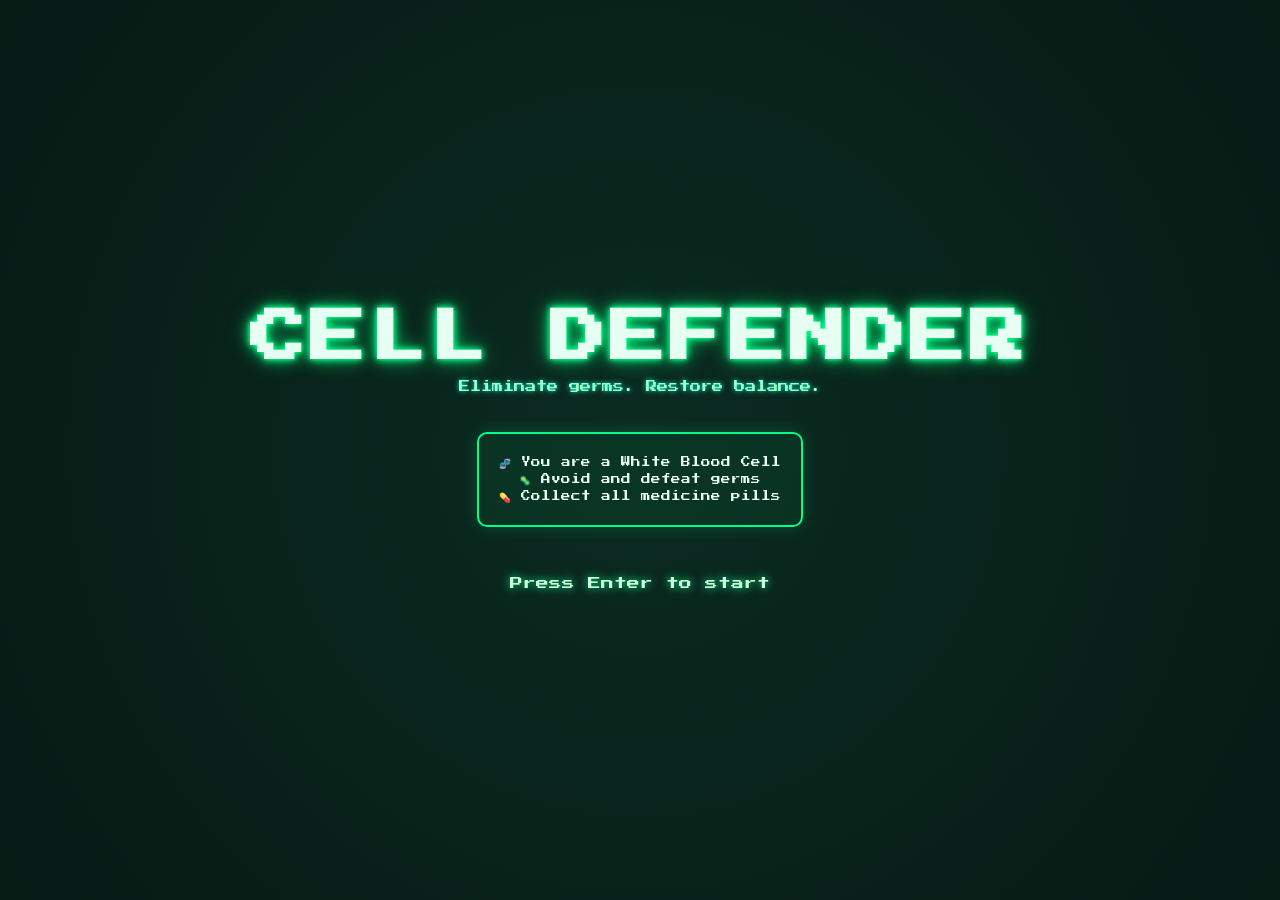
==== personal-projects/cell-defender/index.html @ 7b0706cb "feat(cell-defender): add two more enemies" ====
<!doctype html>
<html lang="en">
	<head>
		<meta charset="UTF-8" />
		<meta name="viewport" content="width=device-width, initial-scale=1.0" />
		<link rel="stylesheet" href="./css/main.css" />
		<link rel="icon" href="./assets/images/favicon.png" type="image/png" />
		<script defer type="module" src="./js/main.js"></script>
		<title>Cell Defender</title>
	</head>
	<body>
		<main class="container">
			<section id="start-screen" class="start-screen">
				<h1 class="title">CELL DEFENDER</h1>
				<p class="subtitle">Eliminate germs. Restore balance.</p>

				<article class="menu-box">
					<p>🧬 You are a White Blood Cell</p>
					<p>🦠 Avoid and defeat germs</p>
					<p>💊 Collect all medicine pills</p>
				</article>

				<p class="start-text">Press Enter to start</p>
			</section>

			<section id="game-screen" class="game-screen hidden">
				<div id="tiles-container" class="tiles-container">&nbsp;</div>

				<article id="white-cell" class="white-cell">&nbsp;</article>
				<article id="biru" class="enemy biru">&nbsp;</article>
				<article id="bacu" class="enemy bacu">&nbsp;</article>
				<article id="gemru" class="enemy gemru">&nbsp;</article>
			</section>
		</main>
	</body>
</html>
---- personal-projects/cell-defender/css/main.css ----
@import url(https://fonts.googleapis.com/css?family=Press+Start+2P:regular);

:root {
	--white-400: #e6fff2;
	--white-500: #ccffdd;

	--green-300: #00ff88;
	--green-400: #00cc66;
	--green-700: #0b2b21;
	--green-800: #061a14;

	--color-start: var(--white-500);
	--bg-body: radial-gradient(
		circle at center,
		var(--green-700),
		var(--green-800)
	);
}

:root {
	--rem: calc(1rem / 16);
	--text-font: 'Press Start 2P', monospace;
}

:root {
	--character-size: clamp(calc(19 * var(--rem)), 5vw, calc(50 * var(--rem)));

	--vertical-tile-count: 11;
	--horizontal-tile-count: 20;

	--map-width: calc(var(--horizontal-tile-count) * var(--character-size));
	--map-height: calc(var(--vertical-tile-count) * var(--character-size));
}

*,
*::before,
*::after {
	margin: 0;
	padding: 0;
	box-sizing: border-box;
}

html {
	font-size: 100%;
	font-family: var(--text-font);
}

body {
	background: var(--bg-body);
	height: 100vh;
	width: 100vw;
	overflow: hidden;
}

.container {
	height: 100%;
	display: flex;
	align-items: center;
	justify-content: center;
}

section.hidden {
	display: none;
}

.start-screen {
	text-align: center;
	color: var(--white-400);
	display: flex;
	flex-direction: column;
	align-items: center;

	.title {
		font-size: clamp(1.5rem, 5vw, 3.5rem);
		letter-spacing: 4px;

		text-shadow:
			0 0 5px var(--green-300),
			0 0 10px var(--green-300),
			0 0 20px var(--green-400),
			2px 2px #003322;

		animation: pulseGlow 2s infinite;
	}

	.subtitle {
		font-size: clamp(0.5rem, 5vw, 0.7rem);
		margin-top: 15px;
		color: #99ffcc;

		text-shadow: 0 0 5px #00ffcc;
	}

	.menu-box {
		margin-top: 40px;
		padding: 20px;
		border: 2px solid var(--green-300);
		border-radius: 10px;

		background: #00ff880d;
		box-shadow: 0 0 15px rgba(0, 255, 136, 0.2);

		font-size: 0.6rem;
		line-height: 1.8;
	}

	.start-text {
		margin-top: 50px;
		font-size: clamp(0.6rem, 5vw, 0.8rem);
		color: var(--color-start);

		text-shadow: 0 0 8px var(--green-300);

		animation: blink 1.2s infinite;
	}
}

/* ==============================
   Animations
============================== */
@keyframes blink {
	50% {
		opacity: 0.3;
	}
}

@keyframes pulseGlow {
	0% {
		text-shadow: 0 0 5px var(--green-300);
	}
	50% {
		text-shadow: 0 0 25px var(--green-300);
	}
	100% {
		text-shadow: 0 0 5px var(--green-300);
	}
}

.game-screen {
	position: relative;
	width: var(--map-width);
	height: var(--map-height);
	outline: 1px solid var(--green-400);

	.tiles-container {
		position: absolute;
		top: 0;
		left: 0;
		z-index: -100;

		.tiles {
			display: inline-block;
			width: var(--character-size);
			height: var(--character-size);

			&.wall {
				background: url('../assets/images/moving-cell.gif') no-repeat
					center/cover;
			}

			&.pill {
				background: url('../assets/images/pill.png') no-repeat
					center/cover;
			}
		}
	}

	.white-cell {
		position: absolute;
		z-index: 100;
		width: var(--character-size);
		height: var(--character-size);
		background: url('../assets/images/white-blood.gif') no-repeat
			center/cover;
	}

	.enemy {
		position: absolute;
		z-index: 100;
		width: var(--character-size);
		height: var(--character-size);

		&.biru {
			background: url('../assets/images/biru.gif') no-repeat center/cover;
		}

		&.bacu {
			background: url('../assets/images/bacu.gif') no-repeat center/cover;
		}

		&.gemru {
			background: url('../assets/images/gemru.gif') no-repeat center/cover;
		}
	}
}
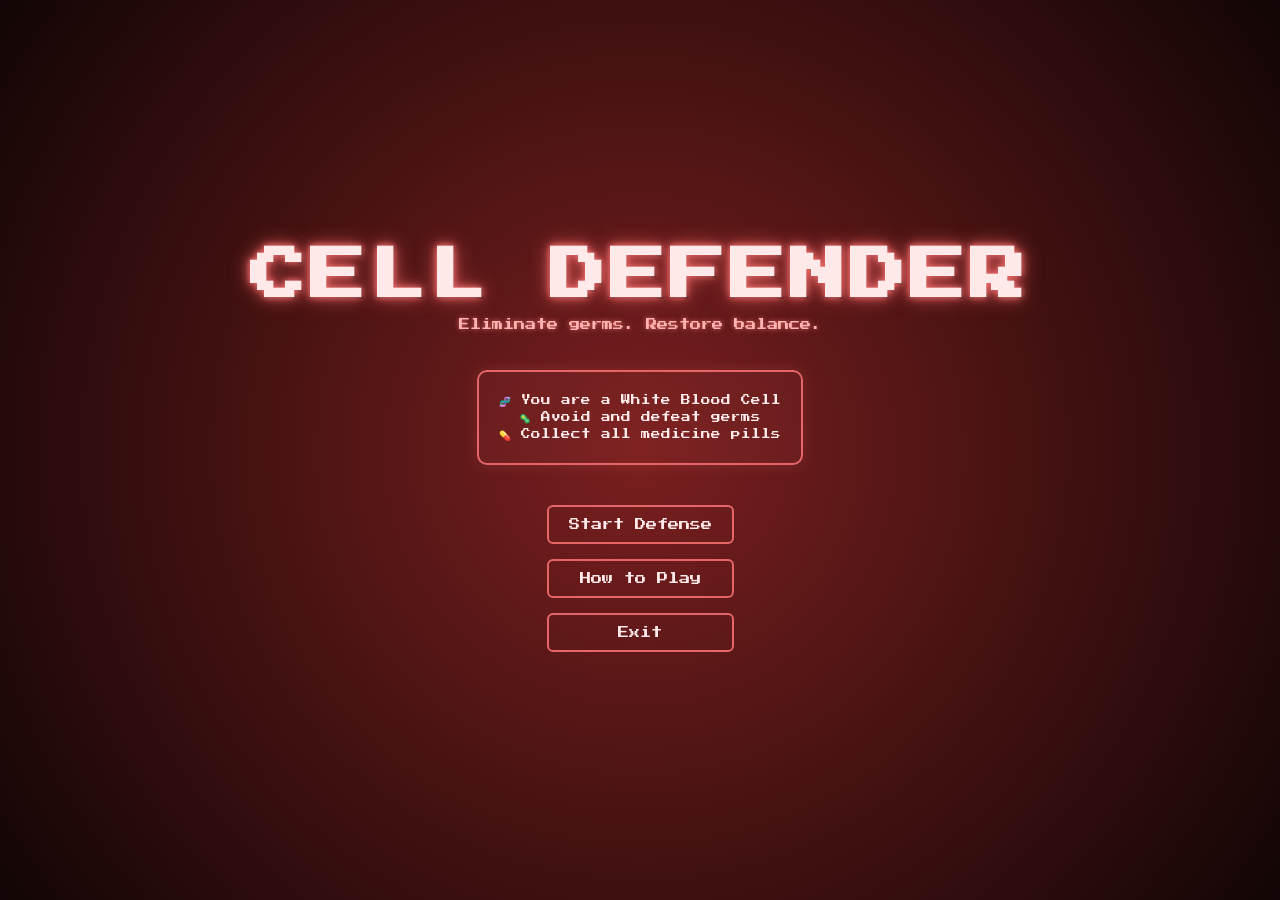
==== commit 9087699e: "feat(cell-defender): place buttons on start screen" ====
--- a/personal-projects/cell-defender/index.html
+++ b/personal-projects/cell-defender/index.html
@@ -11,16 +11,24 @@
 	<body>
 		<main class="container">
 			<section id="start-screen" class="start-screen">
-				<h1 class="title">CELL DEFENDER</h1>
-				<p class="subtitle">Eliminate germs. Restore balance.</p>
+				<header>
+					<h1 class="title">CELL DEFENDER</h1>
+					<p class="subtitle">Eliminate germs. Restore balance.</p>
+				</header>
 
-				<article class="menu-box">
+				<section class="menu-box">
 					<p>🧬 You are a White Blood Cell</p>
 					<p>🦠 Avoid and defeat germs</p>
 					<p>💊 Collect all medicine pills</p>
-				</article>
+				</section>
 
-				<p class="start-text">Press Enter to start</p>
+				<section class="menu-buttons">
+					<button id="start-btn" class="menu-btn">
+						Start Defense
+					</button>
+					<button id="how-btn" class="menu-btn">How to Play</button>
+					<button id="exit-btn" class="menu-btn">Exit</button>
+				</section>
 			</section>
 
 			<section id="game-screen" class="game-screen hidden">
--- a/personal-projects/cell-defender/css/main.css
+++ b/personal-projects/cell-defender/css/main.css
@@ -1,35 +1,33 @@
 @import url(https://fonts.googleapis.com/css?family=Press+Start+2P:regular);
 
 :root {
-	--white-400: #e6fff2;
-	--white-500: #ccffdd;
+	--white-400: #ffe9e9;
+	--white-500: #ffb3b3;
 
-	--green-300: #00ff88;
-	--green-400: #00cc66;
-	--green-700: #0b2b21;
-	--green-800: #061a14;
+	--red-300: #e46666;
+	--red-400: #c94f4f;
+	--red-700: #7a1f1f;
+	--red-800: #120505;
+
+	--radius-sm: 6px;
+	--radius-md: 10px;
+	--radius-lg: 16px;
 
 	--color-start: var(--white-500);
-	--bg-body: radial-gradient(
+	--color-bg: radial-gradient(
 		circle at center,
-		var(--green-700),
-		var(--green-800)
+		var(--red-700),
+		var(--red-800)
 	);
-}
 
-:root {
+	--font-primary: 'Press Start 2P', monospace;
+
 	--rem: calc(1rem / 16);
-	--text-font: 'Press Start 2P', monospace;
-}
-
-:root {
 	--character-size: clamp(calc(19 * var(--rem)), 5vw, calc(50 * var(--rem)));
-
-	--vertical-tile-count: 11;
-	--horizontal-tile-count: 20;
-
-	--map-width: calc(var(--horizontal-tile-count) * var(--character-size));
-	--map-height: calc(var(--vertical-tile-count) * var(--character-size));
+	--tile-count-vertical: 11;
+	--tile-count-horizontal: 20;
+	--map-width: calc(var(--tile-count-horizontal) * var(--character-size));
+	--map-height: calc(var(--tile-count-vertical) * var(--character-size));
 }
 
 *,
@@ -42,11 +40,11 @@
 
 html {
 	font-size: 100%;
-	font-family: var(--text-font);
+	font-family: var(--font-primary);
 }
 
 body {
-	background: var(--bg-body);
+	background: var(--color-bg);
 	height: 100vh;
 	width: 100vw;
 	overflow: hidden;
@@ -59,7 +57,8 @@
 	justify-content: center;
 }
 
-section.hidden {
+.start-screen.hidden,
+.game-screen.hidden {
 	display: none;
 }
 
@@ -69,127 +68,128 @@
 	display: flex;
 	flex-direction: column;
 	align-items: center;
-
-	.title {
-		font-size: clamp(1.5rem, 5vw, 3.5rem);
-		letter-spacing: 4px;
-
-		text-shadow:
-			0 0 5px var(--green-300),
-			0 0 10px var(--green-300),
-			0 0 20px var(--green-400),
-			2px 2px #003322;
-
-		animation: pulseGlow 2s infinite;
-	}
-
-	.subtitle {
-		font-size: clamp(0.5rem, 5vw, 0.7rem);
-		margin-top: 15px;
-		color: #99ffcc;
-
-		text-shadow: 0 0 5px #00ffcc;
-	}
-
-	.menu-box {
-		margin-top: 40px;
-		padding: 20px;
-		border: 2px solid var(--green-300);
-		border-radius: 10px;
-
-		background: #00ff880d;
-		box-shadow: 0 0 15px rgba(0, 255, 136, 0.2);
-
-		font-size: 0.6rem;
-		line-height: 1.8;
-	}
-
-	.start-text {
-		margin-top: 50px;
-		font-size: clamp(0.6rem, 5vw, 0.8rem);
-		color: var(--color-start);
-
-		text-shadow: 0 0 8px var(--green-300);
-
-		animation: blink 1.2s infinite;
-	}
 }
 
-/* ==============================
-   Animations
-============================== */
-@keyframes blink {
-	50% {
-		opacity: 0.3;
-	}
+.title {
+	font-size: clamp(1.5rem, 5vw, 3.5rem);
+	letter-spacing: 4px;
+	text-shadow:
+		0 0 5px var(--red-300),
+		0 0 10px var(--red-300),
+		0 0 20px var(--red-400),
+		2px 2px #200b0b;
+	animation: pulseGlow 2s infinite;
 }
 
 @keyframes pulseGlow {
 	0% {
-		text-shadow: 0 0 5px var(--green-300);
+		text-shadow: 0 0 5px var(--red-300);
 	}
 	50% {
-		text-shadow: 0 0 25px var(--green-300);
+		text-shadow: 0 0 25px var(--red-300);
 	}
 	100% {
-		text-shadow: 0 0 5px var(--green-300);
+		text-shadow: 0 0 5px var(--red-300);
 	}
+}
+
+.subtitle {
+	font-size: clamp(0.5rem, 5vw, 0.7rem);
+	margin-top: 15px;
+	color: var(--white-500);
+	text-shadow: 0 0 5px var(--red-300);
+}
+
+.menu-box {
+	margin-top: 40px;
+	padding: 20px;
+	border: 2px solid var(--red-300);
+	border-radius: var(--radius-md);
+	background: #e466660d;
+	box-shadow: 0 0 15px rgba(228, 102, 102, 0.2);
+	font-size: 0.6rem;
+	line-height: 1.8;
+}
+
+.menu-buttons {
+	margin-top: 40px;
+	display: flex;
+	flex-direction: column;
+	gap: 15px;
+}
+
+.menu-btn {
+	font-family: var(--font-primary);
+	font-size: 0.7rem;
+	padding: 12px 20px;
+	border: 2px solid var(--red-300);
+	background: transparent;
+	color: var(--white-400);
+	cursor: pointer;
+	border-radius: var(--radius-sm);
+	transition: all 0.2s ease;
+}
+
+.menu-btn:hover {
+	background: var(--red-300);
+	color: #120505;
+	box-shadow: 0 0 10px var(--red-300);
 }
 
 .game-screen {
 	position: relative;
+	box-sizing: content-box;
 	width: var(--map-width);
 	height: var(--map-height);
-	outline: 1px solid var(--green-400);
+	border: 1px solid var(--red-400);
+	border-radius: var(--radius-lg);
+}
 
-	.tiles-container {
-		position: absolute;
-		top: 0;
-		left: 0;
-		z-index: -100;
+.tiles-container {
+	position: absolute;
+	top: 0;
+	left: 0;
+	z-index: -100;
+}
 
-		.tiles {
-			display: inline-block;
-			width: var(--character-size);
-			height: var(--character-size);
+.tiles {
+	display: inline-block;
+	width: var(--character-size);
+	height: var(--character-size);
 
-			&.wall {
-				background: url('../assets/images/moving-cell.gif') no-repeat
-					center/cover;
-			}
-
-			&.pill {
-				background: url('../assets/images/pill.png') no-repeat
-					center/cover;
-			}
-		}
-	}
-
-	.white-cell {
-		position: absolute;
-		z-index: 100;
-		width: var(--character-size);
-		height: var(--character-size);
-		background: url('../assets/images/white-blood.gif') no-repeat
+	&.wall {
+		background: url('../assets/images/moving-cell.gif') no-repeat
 			center/cover;
 	}
 
-	.enemy {
-		position: absolute;
-		z-index: 100;
-		width: var(--character-size);
-		height: var(--character-size);
-
-		&.biru {
-			background: url('../assets/images/biru.gif') no-repeat center/cover;
-		}
-
-		&.bacu {
-			background: url('../assets/images/bacu.gif') no-repeat center/cover;
-		}
-
-		&.gemru {
-			background: url('../assets/images/gemru.gif') no-repeat center/cover;
-		}
+	&.pill {
+		background: url('../assets/images/pill.png') no-repeat center/cover;
 	}
 }
+
+.white-cell {
+	position: absolute;
+	z-index: 100;
+	width: var(--character-size);
+	height: var(--character-size);
+	background: url('../assets/images/white-blood.gif') no-repeat center/cover;
+}
+
+.enemy {
+	position: absolute;
+	z-index: 100;
+	width: var(--character-size);
+	height: var(--character-size);
+
+	&.biru {
+		background: url('../assets/images/biru.gif') no-repeat center/cover;
+	}
+
+	&.bacu {
+		background: url('../assets/images/bacu.gif') no-repeat center/cover;
+	}
+
+	&.gemru {
+		background: url('../assets/images/gemru.gif') no-repeat center/cover;
+	}
+}
